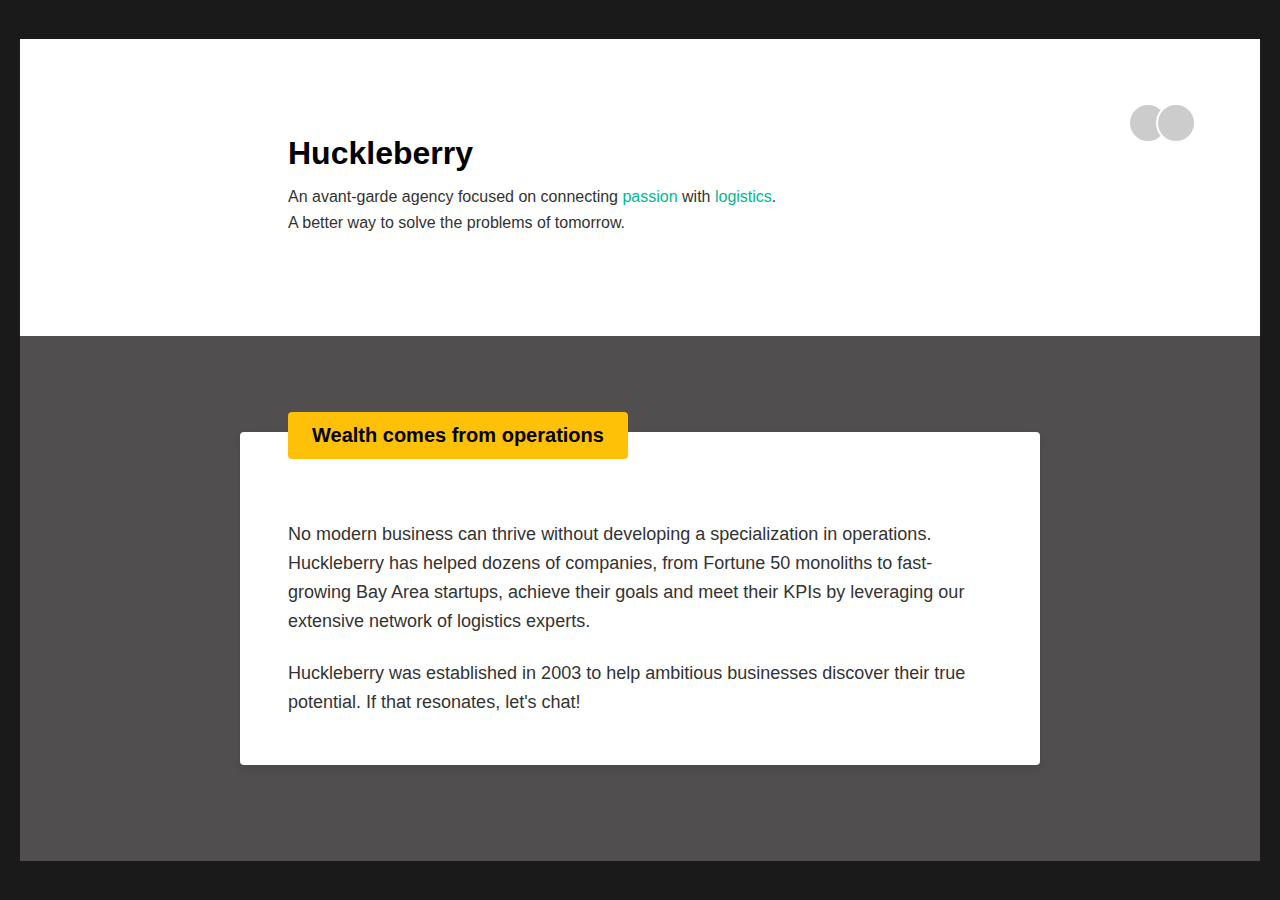
==== Assignment 2/index.html @ 9ff5cc12 "Initial commit" ====
<!DOCTYPE html>
<html lang="en">
<head>
    <meta charset="UTF-8">
    <meta name="viewport" content="width=device-width, initial-scale=1.0">
    <title>Huckleberry</title>
    <link rel="stylesheet" href="styles.css">
</head>
<body>
    <div class="container">
        <!-- Top Section -->
        <section class="top-section">
            <div class="header-content">
                <h1 class="header-title">Huckleberry</h1>
                <p class="header-subtitle">An avant-garde agency focused on connecting <span class="highlight">passion</span> with <span class="highlight">logistics</span>.</p>
                <p class="header-text">A better way to solve the problems of tomorrow.</p>
            </div>
            <div class="avatar-container">
                <div class="avatar-group">
                    <div class="avatar"></div>
                    <div class="avatar"></div>
                </div>
            </div>
        </section>

        <!-- Bottom Section -->
        <section class="bottom-section">
            <div class="content-card">
                <h2 class="content-header">Wealth comes from operations</h2>
                <div class="content-body">
                    <p class="content-text">No modern business can thrive without developing a specialization in operations. Huckleberry has helped dozens of companies, from Fortune 50 monoliths to fast-growing Bay Area startups, achieve their goals and meet their KPIs by leveraging our extensive network of logistics experts.</p>
                    <p class="content-text">Huckleberry was established in 2003 to help ambitious businesses discover their true potential. If that resonates, let's chat!</p>
                </div>
            </div>
        </section>
    </div>
</body>
</html>
---- Assignment 2/styles.css ----
* {
    margin: 0;
    padding: 0;
    box-sizing: border-box;
    font-family: -apple-system, BlinkMacSystemFont, "Segoe UI", Roboto, sans-serif;
}

body {
    background: #1a1a1a;
    padding: 20px;
    display: flex;
    justify-content: center;
    align-items: center;
    min-height: 100vh;
}

.container {
    width: 1280px;
    background-color: #f0f0f0;
}

/* Top Section Styles */
.top-section {
    background: #ffffff;
    padding: 96px 64px;  /* Increased padding to match the bottom section */
    position: relative;
}

/* Header content aligned consistently */
.header-content {
    max-width: 800px;
    margin: auto;
    padding-left: 48px;
}

/* Left-aligned text */
.header-title {
    font-size: 32px;
    font-weight: bold;
    margin-bottom: 16px;
    text-align: left;
}

.header-subtitle,
.header-text {
    text-align: left;
    color: #333;
    margin-bottom: 8px;
}

.highlight {
    color: #00b894;
}

/* Avatar positioning */
.avatar-container {
    position: absolute;
    right: 64px;
    top: 64px;
}

.avatar-group {
    display: flex;
    align-items: center;
}

.avatar {
    width: 40px;
    height: 40px;
    border-radius: 50%;
    background: #ccc;
    margin-left: -12px;
    border: 2px solid #ffffff;
}

/* Bottom Section Styles */
.bottom-section {
    background: #504e4e;
    padding: 96px 64px;  /* Matching padding with the top section */
}

.content-card {
    position: relative;
    background: #ffffff;
    padding: 48px;
    border-radius: 4px;
    max-width: 800px;
    margin: auto;
    box-shadow: 0 4px 8px rgba(0, 0, 0, 0.1);
}

/* Yellow Header Adjustments */
.content-header {
    position: absolute;
    top: -20px;
    left: 48px;
    background: #ffc107;
    color: #000;
    padding: 12px 24px;
    font-weight: bold;
    border-radius: 4px;
    font-size: 20px;
}

.content-body {
    padding-top: 40px;
}

.content-text {
    color: #333;
    font-size: 18px;
    line-height: 1.6;
    margin-bottom: 24px;
}

.content-text:last-child {
    margin-bottom: 0;
}

/* Responsive Styles */

/* Tablet */
@media (max-width: 1024px) {
    .container {
        width: 768px;
    }

    .header-content {
        padding-left: 32px;  /* Adjust padding for smaller screens */
    }

    .content-header {
        left: 32px;
    }

    .avatar-container {
        top: 48px;
        right: 48px;
    }
}

/* Mobile */
@media (max-width: 480px) {
    .container {
        width: 100%;
    }

    .top-section,
    .bottom-section {
        padding: 48px 24px;
    }

    .header-content {
        padding-left: 24px;
    }

    .content-header {
        left: 24px;
    }

    .header-title {
        font-size: 24px;
    }

    .content-body {
        padding-top: 24px;
    }
}
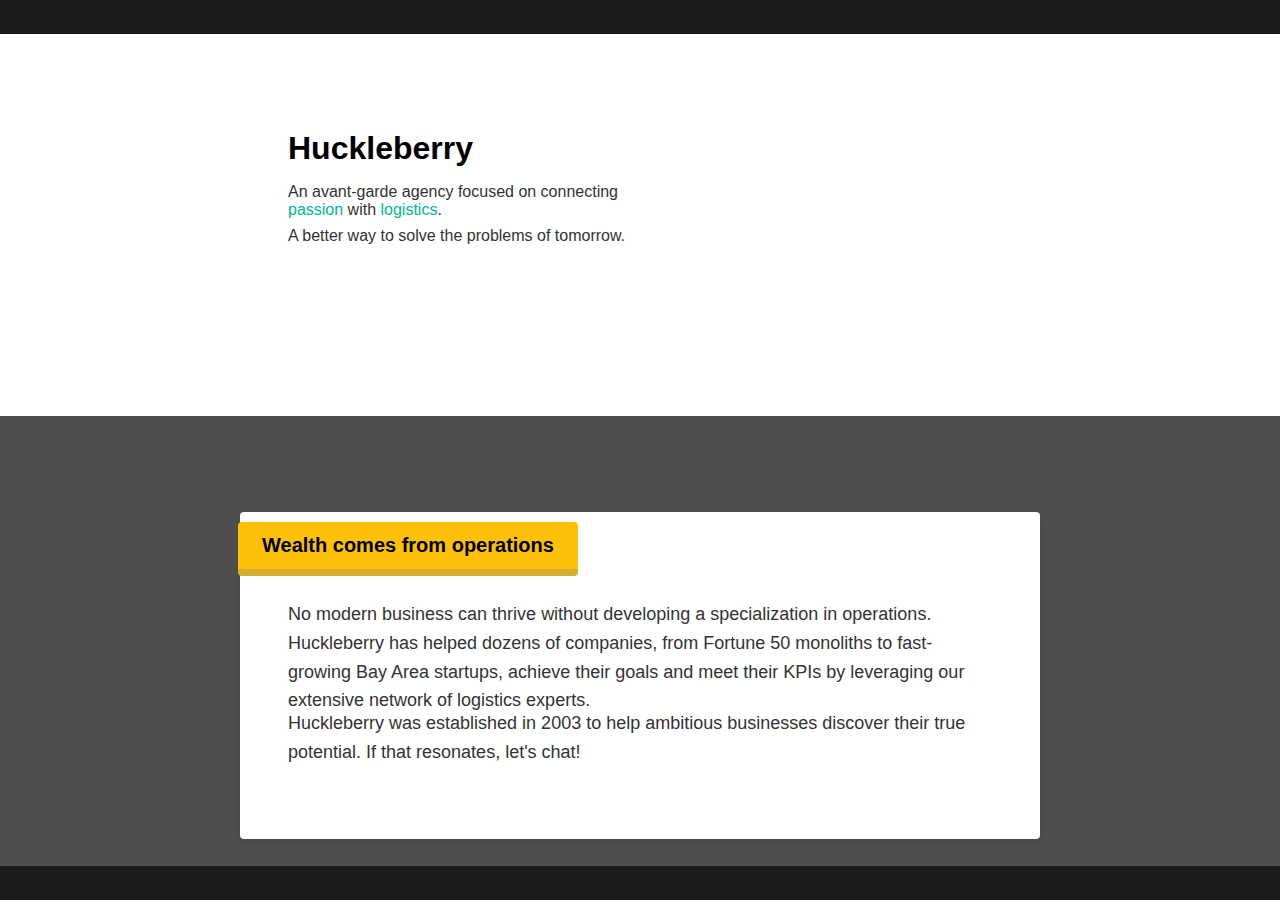
==== commit fdc27d86: "Final Submission" ====
--- a/Assignment 2/index.html
+++ b/Assignment 2/index.html
@@ -12,14 +12,8 @@
         <section class="top-section">
             <div class="header-content">
                 <h1 class="header-title">Huckleberry</h1>
-                <p class="header-subtitle">An avant-garde agency focused on connecting <span class="highlight">passion</span> with <span class="highlight">logistics</span>.</p>
+                <p class="header-subtitle">An avant-garde agency focused on connecting <br> <span class="highlight">passion</span> with <span class="highlight">logistics</span>.</p>
                 <p class="header-text">A better way to solve the problems of tomorrow.</p>
-            </div>
-            <div class="avatar-container">
-                <div class="avatar-group">
-                    <div class="avatar"></div>
-                    <div class="avatar"></div>
-                </div>
             </div>
         </section>
 
@@ -29,7 +23,7 @@
                 <h2 class="content-header">Wealth comes from operations</h2>
                 <div class="content-body">
                     <p class="content-text">No modern business can thrive without developing a specialization in operations. Huckleberry has helped dozens of companies, from Fortune 50 monoliths to fast-growing Bay Area startups, achieve their goals and meet their KPIs by leveraging our extensive network of logistics experts.</p>
-                    <p class="content-text">Huckleberry was established in 2003 to help ambitious businesses discover their true potential. If that resonates, let's chat!</p>
+                    <p class="content-text1">Huckleberry was established in 2003 to help ambitious businesses discover their true potential. If that resonates, let's chat!</p>
                 </div>
             </div>
         </section>
--- a/Assignment 2/styles.css
+++ b/Assignment 2/styles.css
@@ -19,21 +19,20 @@
     background-color: #f0f0f0;
 }
 
-/* Top Section Styles */
 .top-section {
     background: #ffffff;
-    padding: 96px 64px;  /* Increased padding to match the bottom section */
+    width: 1280px;
+    height: 382px;
+    padding: 96px 64px;  
     position: relative;
 }
 
-/* Header content aligned consistently */
 .header-content {
     max-width: 800px;
     margin: auto;
     padding-left: 48px;
 }
 
-/* Left-aligned text */
 .header-title {
     font-size: 32px;
     font-weight: bold;
@@ -52,31 +51,11 @@
     color: #00b894;
 }
 
-/* Avatar positioning */
-.avatar-container {
-    position: absolute;
-    right: 64px;
-    top: 64px;
-}
-
-.avatar-group {
-    display: flex;
-    align-items: center;
-}
-
-.avatar {
-    width: 40px;
-    height: 40px;
-    border-radius: 50%;
-    background: #ccc;
-    margin-left: -12px;
-    border: 2px solid #ffffff;
-}
-
-/* Bottom Section Styles */
 .bottom-section {
     background: #504e4e;
-    padding: 96px 64px;  /* Matching padding with the top section */
+    width: 1280px;
+    height: 450px;
+    padding: 96px 64px;
 }
 
 .content-card {
@@ -88,18 +67,18 @@
     margin: auto;
     box-shadow: 0 4px 8px rgba(0, 0, 0, 0.1);
 }
-
-/* Yellow Header Adjustments */
 .content-header {
     position: absolute;
-    top: -20px;
+    top: 10px;
     left: 48px;
     background: #ffc107;
     color: #000;
     padding: 12px 24px;
+    margin-left: -50px;
     font-weight: bold;
     border-radius: 4px;
     font-size: 20px;
+    border-bottom: 7px solid#d8ae2f;
 }
 
 .content-body {
@@ -112,57 +91,76 @@
     line-height: 1.6;
     margin-bottom: 24px;
 }
+.content-text1 {
+    color: #333;
+    margin-top: -30px;
+    font-size: 18px;
+    line-height: 1.6;
+    margin-bottom: 24px;
+}
 
 .content-text:last-child {
     margin-bottom: 0;
 }
 
-/* Responsive Styles */
 
-/* Tablet */
-@media (max-width: 1024px) {
-    .container {
-        width: 768px;
+/* tablet */
+@media (max-width: 768px) {
+    .container,
+    .top-section,
+    .bottom-section,
+    .content-card {
+        width: 100%;
     }
+    .content-card {
+        width: 700px;
+        margin-left: -50px;
+        margin-top: -60px;
+    }
+    .header-content,
+    .content-header {
+        padding: 20px 32px;
+    }
+    .content-text1 {
+        padding: 20px 0px;
+    }
+}
+/* mobile */
+@media (max-width: 390px) {
+    .top-section,
+    .bottom-section {
+        padding: 48px 16px;
+    }
+    .bottom-section {
+        margin-top: 20px;
+    }
+    .content-card {
+        width: 348px;
+        margin-top: 5px;
+        margin-left: -15px;
+    }
+    .header-content,
+    .content-text {
+        padding: 20px 16px;
+    }
+    .content-text1 {
+        padding: 20px 16px;
+}
 
-    .header-content {
-        padding-left: 32px;  /* Adjust padding for smaller screens */
-    }
 
     .content-header {
-        left: 32px;
-    }
-
-    .avatar-container {
-        top: 48px;
-        right: 48px;
-    }
-}
-
-/* Mobile */
-@media (max-width: 480px) {
-    .container {
-        width: 100%;
-    }
-
-    .top-section,
-    .bottom-section {
-        padding: 48px 24px;
-    }
-
-    .header-content {
-        padding-left: 24px;
-    }
-
-    .content-header {
-        left: 24px;
+        width: 300px;
+        height: 75px;
+        font-size: 18px;
+        /* left: 10px; */
     }
 
     .header-title {
         font-size: 24px;
+        text-align: left;
     }
 
     .content-body {
-        padding-top: 24px;
+        padding-top: 16px;
     }
 }
